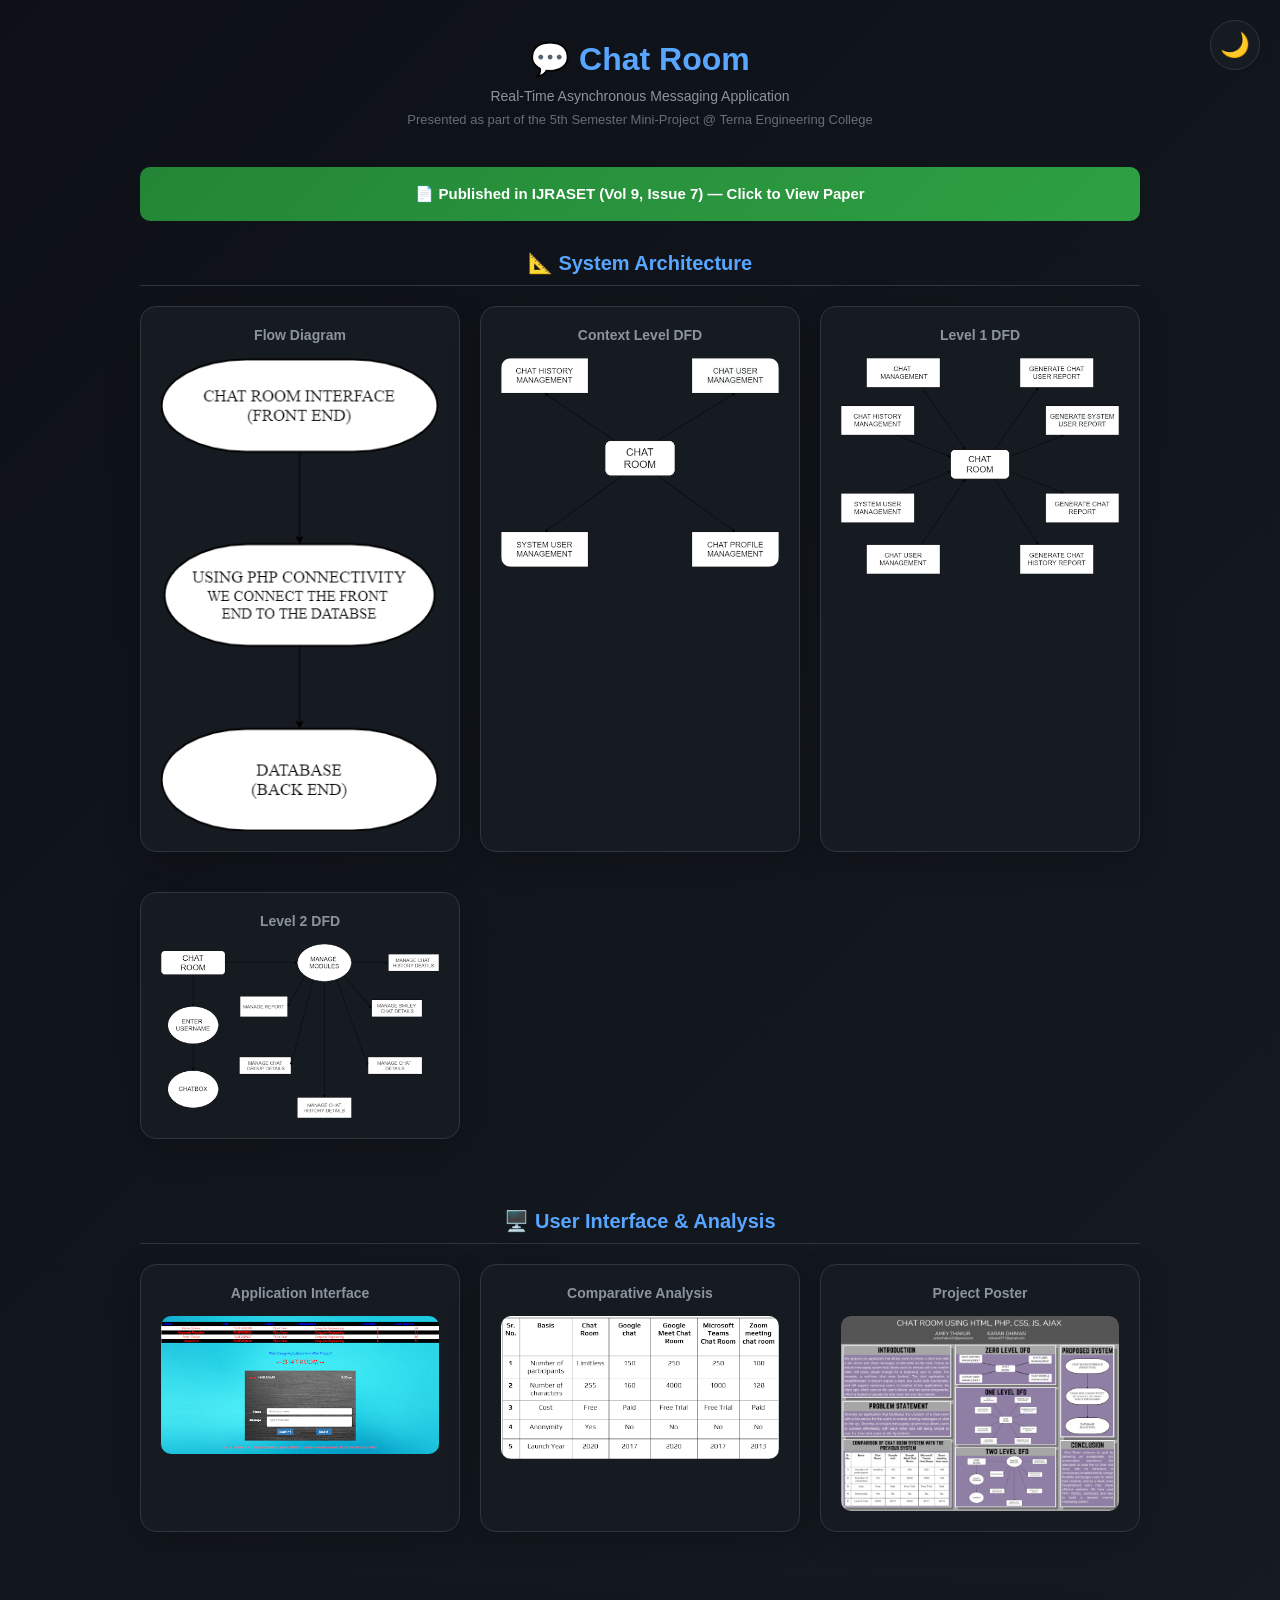
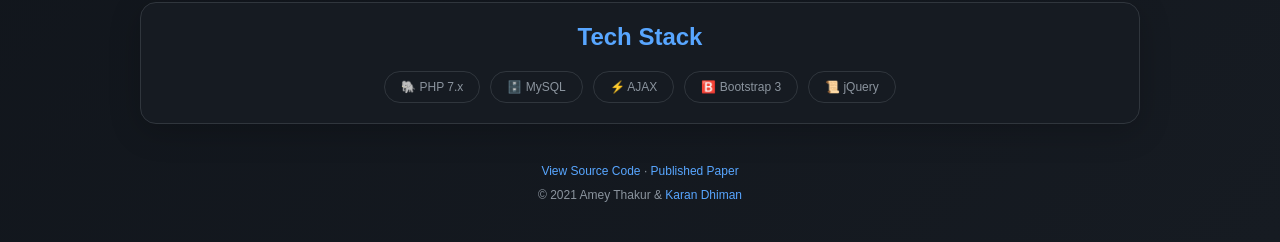
==== index.html @ e307dfe2 "Chat-Room" ====
<!DOCTYPE html>
<html lang="en" data-theme="dark">

<head>
    <meta charset="UTF-8">
    <meta name="viewport" content="width=device-width, initial-scale=1.0">
    <title>Chat Room | Amey Thakur</title>
    <style>
        :root {
            --bg-primary: #0d1117;
            --bg-secondary: #161b22;
            --bg-card: #161b22;
            --border-color: #30363d;
            --text-primary: #c9d1d9;
            --text-secondary: #8b949e;
            --accent: #58a6ff;
            --success: #238636;
        }

        [data-theme="light"] {
            --bg-primary: #ffffff;
            --bg-secondary: #f6f8fa;
            --bg-card: #ffffff;
            --border-color: #d0d7de;
            --text-primary: #24292f;
            --text-secondary: #57606a;
            --accent: #0969da;
            --success: #1a7f37;
        }

        * {
            margin: 0;
            padding: 0;
            box-sizing: border-box;
        }

        body {
            background: linear-gradient(135deg, var(--bg-primary) 0%, var(--bg-secondary) 100%);
            color: var(--text-primary);
            font-family: -apple-system, BlinkMacSystemFont, "Segoe UI", Helvetica, Arial, sans-serif;
            min-height: 100vh;
            padding: 40px 20px;
            transition: background 0.3s ease, color 0.3s ease;
        }

        .container {
            max-width: 1000px;
            margin: 0 auto;
        }

        .header {
            text-align: center;
            margin-bottom: 40px;
        }

        .header h1 {
            font-size: 32px;
            color: var(--accent);
            margin-bottom: 10px;
        }

        .header p {
            font-size: 14px;
            color: var(--text-secondary);
        }

        .header .subtitle {
            margin-top: 8px;
            font-size: 13px;
            color: var(--text-secondary);
            opacity: 0.7;
        }

        /* Theme Toggle */
        .theme-toggle {
            position: fixed;
            top: 20px;
            right: 20px;
            background: var(--bg-card);
            border: 1px solid var(--border-color);
            border-radius: 50%;
            width: 50px;
            height: 50px;
            cursor: pointer;
            display: flex;
            align-items: center;
            justify-content: center;
            font-size: 24px;
            z-index: 100;
            transition: transform 0.2s, box-shadow 0.2s;
        }

        .theme-toggle:hover {
            transform: scale(1.1);
            box-shadow: 0 4px 12px rgba(0, 0, 0, 0.3);
        }

        .section {
            margin-bottom: 50px;
        }

        .section h2 {
            font-size: 20px;
            color: var(--accent);
            margin-bottom: 20px;
            text-align: center;
            border-bottom: 1px solid var(--border-color);
            padding-bottom: 10px;
        }

        .card {
            background: var(--bg-card);
            border-radius: 16px;
            border: 1px solid var(--border-color);
            box-shadow: 0 8px 32px rgba(0, 0, 0, 0.2);
            padding: 20px;
            margin-bottom: 20px;
            animation: fadeInUp 0.5s ease forwards;
            opacity: 0;
            transform: translateY(20px);
        }

        @keyframes fadeInUp {
            to {
                opacity: 1;
                transform: translateY(0);
            }
        }

        .card:nth-child(1) { animation-delay: 0.1s; }
        .card:nth-child(2) { animation-delay: 0.2s; }
        .card:nth-child(3) { animation-delay: 0.3s; }
        .card:nth-child(4) { animation-delay: 0.4s; }

        .card h3 {
            font-size: 14px;
            color: var(--text-secondary);
            margin-bottom: 15px;
            text-align: center;
        }

        .card img {
            width: 100%;
            border-radius: 10px;
            display: block;
            cursor: pointer;
            transition: transform 0.2s ease, box-shadow 0.2s ease;
        }

        .card img:hover {
            transform: scale(1.02);
            box-shadow: 0 4px 20px rgba(88, 166, 255, 0.3);
        }

        .grid {
            display: grid;
            grid-template-columns: repeat(auto-fit, minmax(300px, 1fr));
            gap: 20px;
        }

        .paper-banner {
            display: block;
            background: linear-gradient(135deg, var(--success) 0%, #2ea043 100%);
            border-radius: 10px;
            padding: 18px 25px;
            margin-bottom: 30px;
            text-align: center;
            text-decoration: none;
            cursor: pointer;
            transition: transform 0.2s ease, box-shadow 0.2s ease;
            animation: fadeInUp 0.5s ease forwards;
        }

        .paper-banner:hover {
            transform: translateY(-2px);
            box-shadow: 0 6px 20px rgba(35, 134, 54, 0.5);
        }

        .paper-banner p {
            font-size: 15px;
            font-weight: 600;
            color: #fff;
        }

        .tech-stack {
            display: flex;
            flex-wrap: wrap;
            gap: 10px;
            justify-content: center;
            margin-top: 20px;
        }

        .tech-badge {
            background: var(--bg-secondary);
            border: 1px solid var(--border-color);
            border-radius: 20px;
            padding: 8px 16px;
            font-size: 12px;
            color: var(--text-secondary);
        }

        .footer {
            text-align: center;
            margin-top: 40px;
            font-size: 12px;
            color: var(--text-secondary);
        }

        .footer a {
            color: var(--accent);
            text-decoration: none;
        }

        /* Lightbox Styles */
        .lightbox {
            display: none;
            position: fixed;
            top: 0;
            left: 0;
            width: 100%;
            height: 100%;
            background: rgba(0, 0, 0, 0.95);
            z-index: 1000;
            flex-direction: column;
            justify-content: center;
            align-items: center;
        }

        .lightbox.active {
            display: flex;
        }

        .lightbox img {
            max-width: 90%;
            max-height: 80%;
            border-radius: 8px;
            box-shadow: 0 0 40px rgba(0, 0, 0, 0.8);
        }

        .lightbox-close {
            position: absolute;
            top: 20px;
            right: 30px;
            font-size: 40px;
            color: #fff;
            cursor: pointer;
            transition: color 0.2s;
        }

        .lightbox-close:hover {
            color: #ff7b72;
        }

        .lightbox-caption {
            color: #fff;
            font-size: 18px;
            font-weight: 600;
            margin-top: 20px;
        }

        .lightbox-nav {
            position: absolute;
            top: 50%;
            transform: translateY(-50%);
            font-size: 50px;
            color: #fff;
            cursor: pointer;
            padding: 20px;
            user-select: none;
            transition: color 0.2s, transform 0.2s;
        }

        .lightbox-nav:hover {
            color: var(--accent);
            transform: translateY(-50%) scale(1.2);
        }

        .lightbox-prev {
            left: 20px;
        }

        .lightbox-next {
            right: 20px;
        }

        .lightbox-download {
            position: absolute;
            bottom: 30px;
            background: var(--accent);
            color: #fff;
            padding: 12px 24px;
            border-radius: 8px;
            text-decoration: none;
            font-weight: 600;
            font-size: 14px;
            transition: transform 0.2s, box-shadow 0.2s;
        }

        .lightbox-download:hover {
            transform: scale(1.05);
            box-shadow: 0 4px 12px rgba(88, 166, 255, 0.4);
        }

        .lightbox-hint {
            position: absolute;
            bottom: 80px;
            color: #8b949e;
            font-size: 12px;
        }
    </style>
</head>

<body>
    <!-- Theme Toggle -->
    <button class="theme-toggle" onclick="toggleTheme()" title="Toggle Theme">
        <span id="theme-icon">🌙</span>
    </button>

    <div class="container">
        <div class="header">
            <h1>💬 Chat Room</h1>
            <p>Real-Time Asynchronous Messaging Application</p>
            <p class="subtitle">Presented as part of the 5th Semester Mini-Project @ Terna Engineering College</p>
        </div>

        <a href="https://doi.org/10.22214/ijraset.2021.36339" target="_blank" class="paper-banner">
            <p>📄 Published in IJRASET (Vol 9, Issue 7) — Click to View Paper</p>
        </a>

        <!-- System Architecture -->
        <div class="section">
            <h2>📐 System Architecture</h2>
            <div class="grid">
                <div class="card">
                    <h3>Flow Diagram</h3>
                    <img src="Mini-Project/Figures/Fig.%20(1)%20Flow%20Diagram.png" alt="Flow Diagram"
                        data-title="Flow Diagram" onclick="openLightbox(this)">
                </div>
                <div class="card">
                    <h3>Context Level DFD</h3>
                    <img src="Mini-Project/Figures/Fig.%20(2)%200%20level%20DFD.png" alt="Context Level DFD"
                        data-title="Context Level DFD" onclick="openLightbox(this)">
                </div>
                <div class="card">
                    <h3>Level 1 DFD</h3>
                    <img src="Mini-Project/Figures/Fig.%20(3)%201%20level%20DFD.png" alt="Level 1 DFD"
                        data-title="Level 1 DFD" onclick="openLightbox(this)">
                </div>
                <div class="card">
                    <h3>Level 2 DFD</h3>
                    <img src="Mini-Project/Figures/Fig.%20(4)%202%20level%20DFD.png" alt="Level 2 DFD"
                        data-title="Level 2 DFD" onclick="openLightbox(this)">
                </div>
            </div>
        </div>

        <!-- User Interface -->
        <div class="section">
            <h2>🖥️ User Interface & Analysis</h2>
            <div class="grid">
                <div class="card">
                    <h3>Application Interface</h3>
                    <img src="Mini-Project/User%20Interface.png" alt="Chat Application Interface"
                        data-title="Chat Application Interface" onclick="openLightbox(this)">
                </div>
                <div class="card">
                    <h3>Comparative Analysis</h3>
                    <img src="Mini-Project/Figures/Fig.%20(5)%20Comparison%20of%20Chat%20Room%20System%20with%20the%20Previous%20system.png" alt="System Comparison"
                        data-title="System Comparison" onclick="openLightbox(this)">
                </div>
                <div class="card">
                    <h3>Project Poster</h3>
                    <img src="Mini-Project/CHAT%20ROOM%20POSTER.png" alt="Project Poster"
                        data-title="Project Poster" onclick="openLightbox(this)">
                </div>
            </div>
        </div>

        <!-- Tech Stack -->
        <div class="card">
            <h2 style="color:var(--accent);text-align:center;margin-bottom:15px;">Tech Stack</h2>
            <div class="tech-stack">
                <span class="tech-badge">🐘 PHP 7.x</span>
                <span class="tech-badge">🗄️ MySQL</span>
                <span class="tech-badge">⚡ AJAX</span>
                <span class="tech-badge">🅱️ Bootstrap 3</span>
                <span class="tech-badge">📜 jQuery</span>
            </div>
        </div>

        <div class="footer">
            <p>
                <a href="https://github.com/Amey-Thakur/CHAT-ROOM">View Source Code</a> ·
                <a href="https://doi.org/10.22214/ijraset.2021.36339">Published Paper</a>
            </p>
            <p style="margin-top: 10px;">&copy; 2021 <a href="https://github.com/Amey-Thakur"></a>Amey Thakur</a> & <a href="https://github.com/Karan-Dhiman">Karan Dhiman</a></p>
        </div>
    </div>

    <!-- Lightbox Modal -->
    <div class="lightbox" id="lightbox">
        <span class="lightbox-close" onclick="closeLightbox()">&times;</span>
        <span class="lightbox-nav lightbox-prev" onclick="navigateLightbox(-1)">&#10094;</span>
        <span class="lightbox-nav lightbox-next" onclick="navigateLightbox(1)">&#10095;</span>
        <img id="lightbox-img" src="" alt="Expanded Image">
        <p class="lightbox-caption" id="lightbox-caption"></p>
        <a class="lightbox-download" id="lightbox-download" href="" download>⬇ Download Image</a>
        <p class="lightbox-hint">Use ← → arrow keys to navigate · ESC to close</p>
    </div>

    <script>
        // Collect all gallery images
        const images = Array.from(document.querySelectorAll('.card img'));
        let currentIndex = 0;

        function openLightbox(img) {
            currentIndex = images.indexOf(img);
            showImage(currentIndex);
            document.getElementById('lightbox').classList.add('active');
            document.body.style.overflow = 'hidden';
        }

        function showImage(index) {
            const img = images[index];
            const lightboxImg = document.getElementById('lightbox-img');
            const caption = document.getElementById('lightbox-caption');
            const download = document.getElementById('lightbox-download');

            lightboxImg.src = img.src;
            lightboxImg.alt = img.alt;
            caption.textContent = img.dataset.title || img.alt;
            download.href = img.src;
        }

        function navigateLightbox(direction) {
            event.stopPropagation();
            currentIndex += direction;
            if (currentIndex < 0) currentIndex = images.length - 1;
            if (currentIndex >= images.length) currentIndex = 0;
            showImage(currentIndex);
        }

        function closeLightbox() {
            document.getElementById('lightbox').classList.remove('active');
            document.body.style.overflow = 'auto';
        }

        // Keyboard navigation
        document.addEventListener('keydown', function (e) {
            const lightbox = document.getElementById('lightbox');
            if (!lightbox.classList.contains('active')) return;

            if (e.key === 'Escape') closeLightbox();
            if (e.key === 'ArrowLeft') navigateLightbox(-1);
            if (e.key === 'ArrowRight') navigateLightbox(1);
        });

        // Click outside image to close
        document.getElementById('lightbox').addEventListener('click', function (e) {
            if (e.target === this) closeLightbox();
        });

        // Theme toggle
        function toggleTheme() {
            const html = document.documentElement;
            const icon = document.getElementById('theme-icon');
            if (html.dataset.theme === 'dark') {
                html.dataset.theme = 'light';
                icon.textContent = '☀️';
                localStorage.setItem('theme', 'light');
            } else {
                html.dataset.theme = 'dark';
                icon.textContent = '🌙';
                localStorage.setItem('theme', 'dark');
            }
        }

        // Load saved theme
        (function () {
            const saved = localStorage.getItem('theme');
            if (saved === 'light') {
                document.documentElement.dataset.theme = 'light';
                document.getElementById('theme-icon').textContent = '☀️';
            }
        })();
    </script>
</body>

</html>
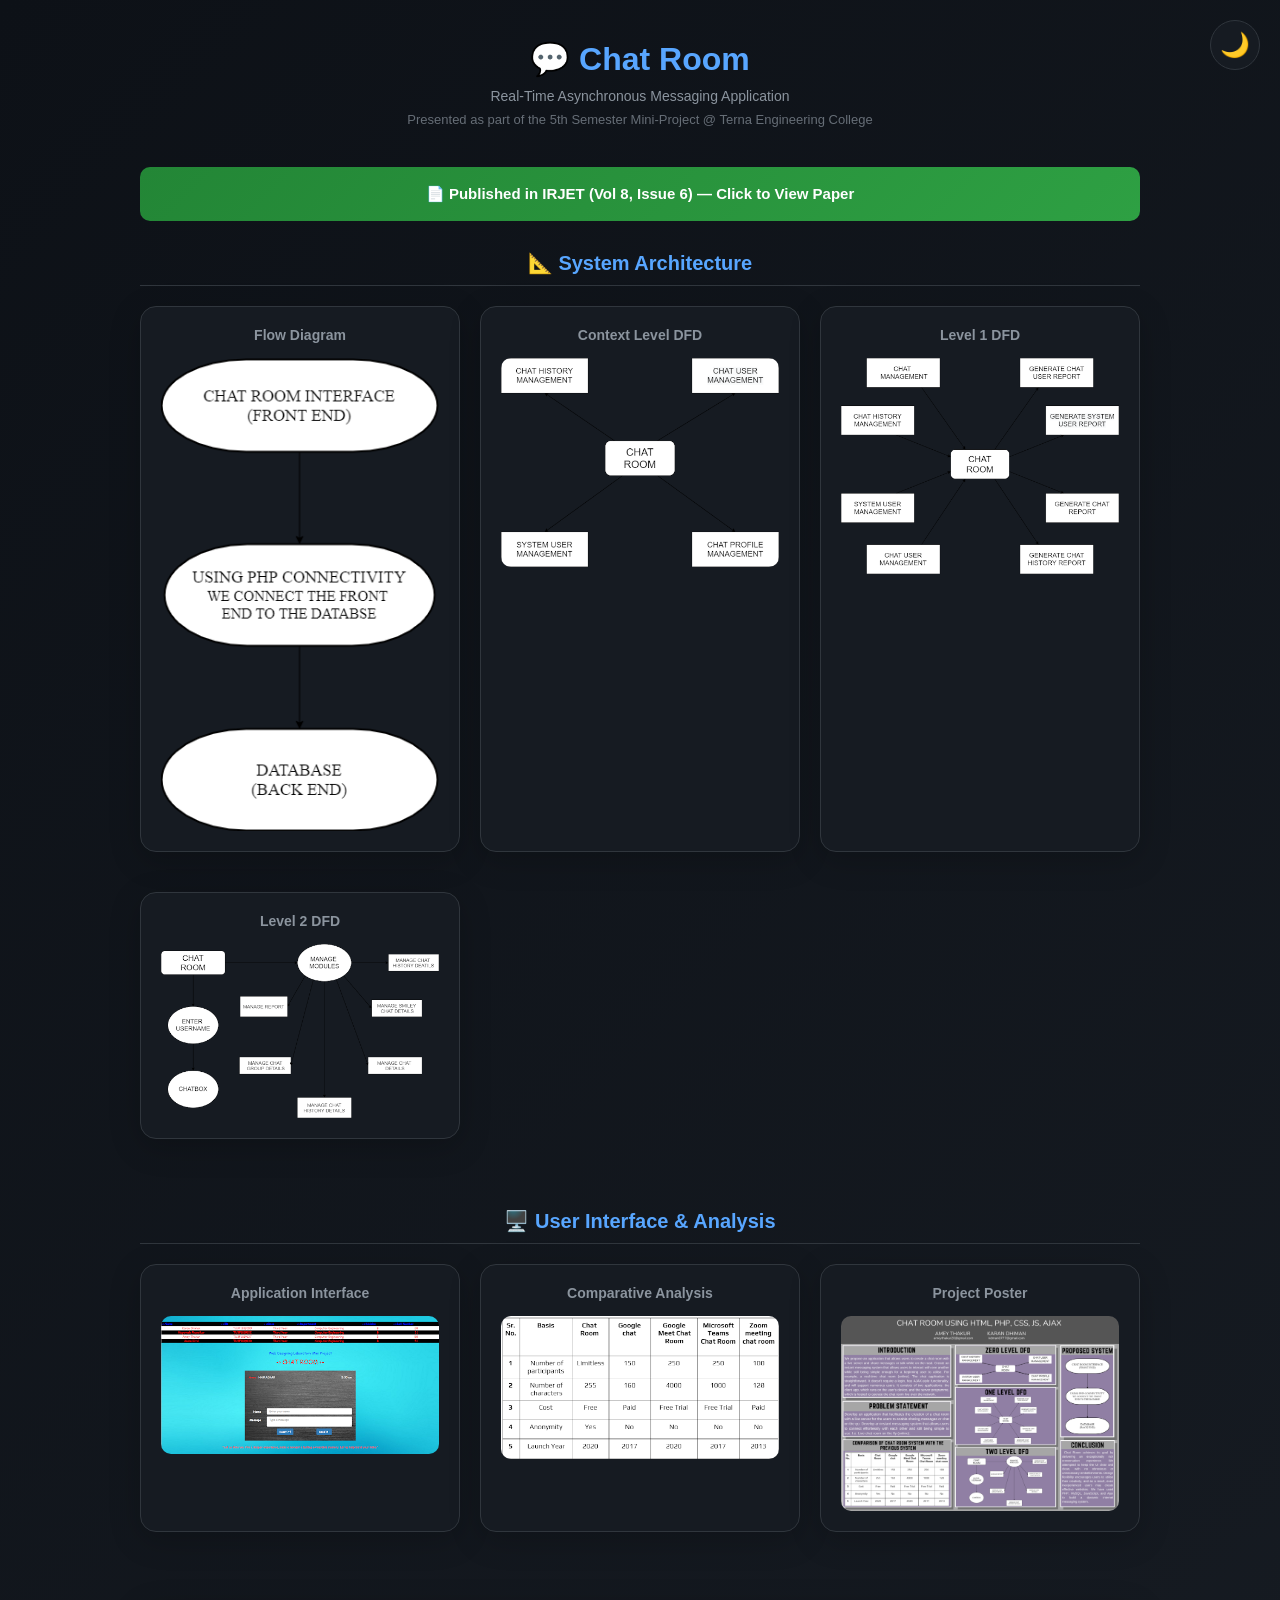
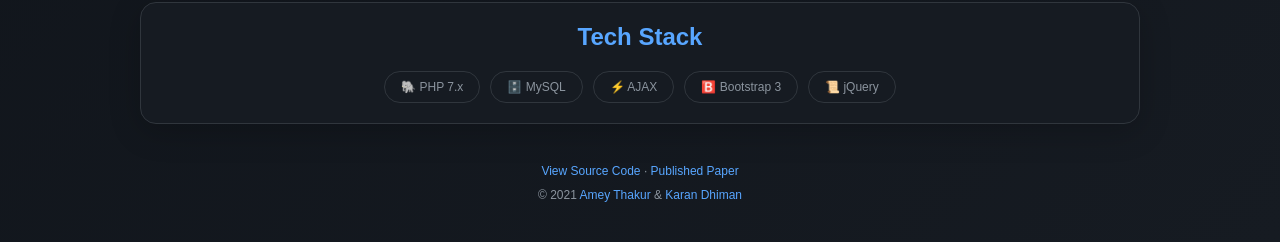
==== commit 139001d1: "Chat-Room" ====
--- a/index.html
+++ b/index.html
@@ -127,10 +127,21 @@
             }
         }
 
-        .card:nth-child(1) { animation-delay: 0.1s; }
-        .card:nth-child(2) { animation-delay: 0.2s; }
-        .card:nth-child(3) { animation-delay: 0.3s; }
-        .card:nth-child(4) { animation-delay: 0.4s; }
+        .card:nth-child(1) {
+            animation-delay: 0.1s;
+        }
+
+        .card:nth-child(2) {
+            animation-delay: 0.2s;
+        }
+
+        .card:nth-child(3) {
+            animation-delay: 0.3s;
+        }
+
+        .card:nth-child(4) {
+            animation-delay: 0.4s;
+        }
 
         .card h3 {
             font-size: 14px;
@@ -323,8 +334,8 @@
             <p class="subtitle">Presented as part of the 5th Semester Mini-Project @ Terna Engineering College</p>
         </div>
 
-        <a href="https://doi.org/10.22214/ijraset.2021.36339" target="_blank" class="paper-banner">
-            <p>📄 Published in IJRASET (Vol 9, Issue 7) — Click to View Paper</p>
+        <a href="https://www.irjet.net/archives/V8/i6/IRJET-V8I6348.pdf" target="_blank" class="paper-banner">
+            <p>📄 Published in IRJET (Vol 8, Issue 6) — Click to View Paper</p>
         </a>
 
         <!-- System Architecture -->
@@ -365,13 +376,13 @@
                 </div>
                 <div class="card">
                     <h3>Comparative Analysis</h3>
-                    <img src="Mini-Project/Figures/Fig.%20(5)%20Comparison%20of%20Chat%20Room%20System%20with%20the%20Previous%20system.png" alt="System Comparison"
-                        data-title="System Comparison" onclick="openLightbox(this)">
+                    <img src="Mini-Project/Figures/Fig.%20(5)%20Comparison%20of%20Chat%20Room%20System%20with%20the%20Previous%20system.png"
+                        alt="System Comparison" data-title="System Comparison" onclick="openLightbox(this)">
                 </div>
                 <div class="card">
                     <h3>Project Poster</h3>
-                    <img src="Mini-Project/CHAT%20ROOM%20POSTER.png" alt="Project Poster"
-                        data-title="Project Poster" onclick="openLightbox(this)">
+                    <img src="Mini-Project/CHAT%20ROOM%20POSTER.png" alt="Project Poster" data-title="Project Poster"
+                        onclick="openLightbox(this)">
                 </div>
             </div>
         </div>
@@ -391,9 +402,10 @@
         <div class="footer">
             <p>
                 <a href="https://github.com/Amey-Thakur/CHAT-ROOM">View Source Code</a> ·
-                <a href="https://doi.org/10.22214/ijraset.2021.36339">Published Paper</a>
+                <a href="https://www.irjet.net/archives/V8/i6/IRJET-V8I6348.pdf">Published Paper</a>
             </p>
-            <p style="margin-top: 10px;">&copy; 2021 <a href="https://github.com/Amey-Thakur"></a>Amey Thakur</a> & <a href="https://github.com/Karan-Dhiman">Karan Dhiman</a></p>
+            <p style="margin-top: 10px;">&copy; 2021 <a href="https://github.com/Amey-Thakur">Amey Thakur</a> & <a
+                    href="https://github.com/Karan-Dhiman">Karan Dhiman</a></p>
         </div>
     </div>
 
@@ -486,4 +498,4 @@
     </script>
 </body>
 
-</html>
+</html>
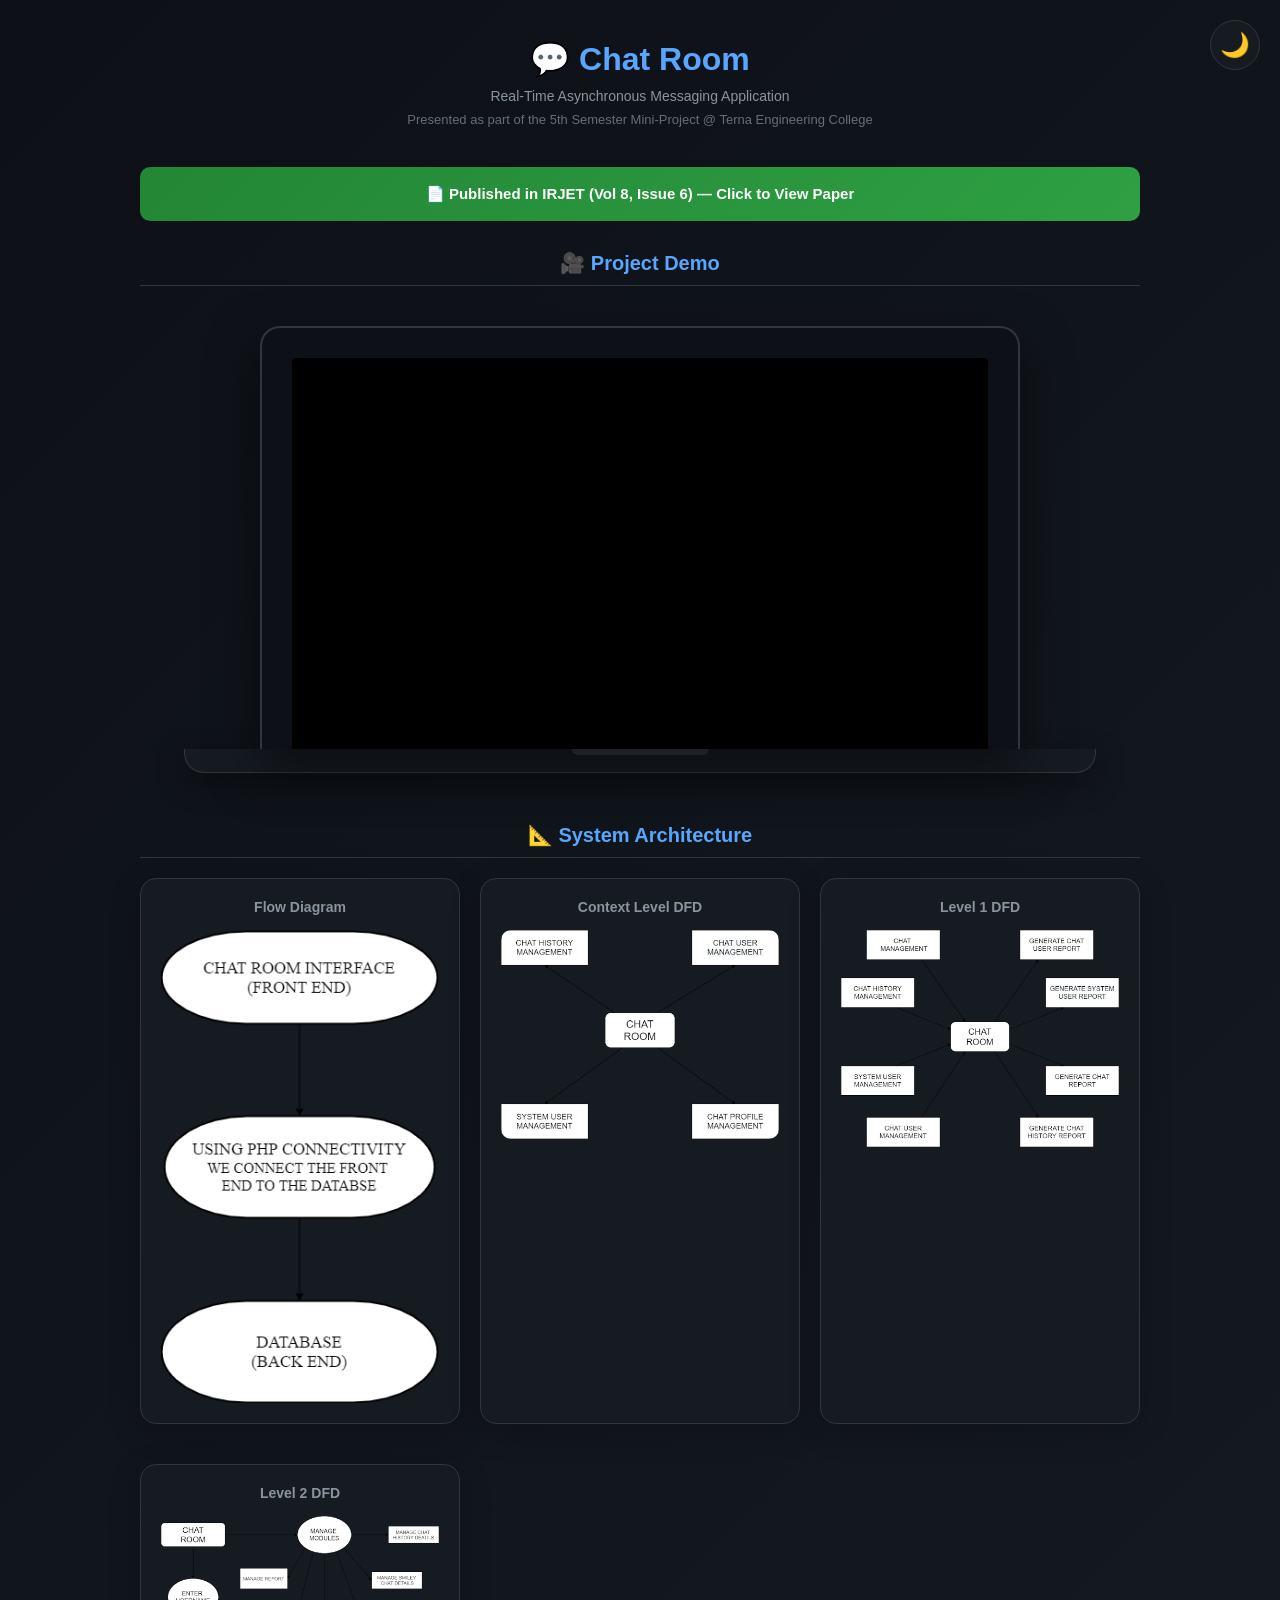
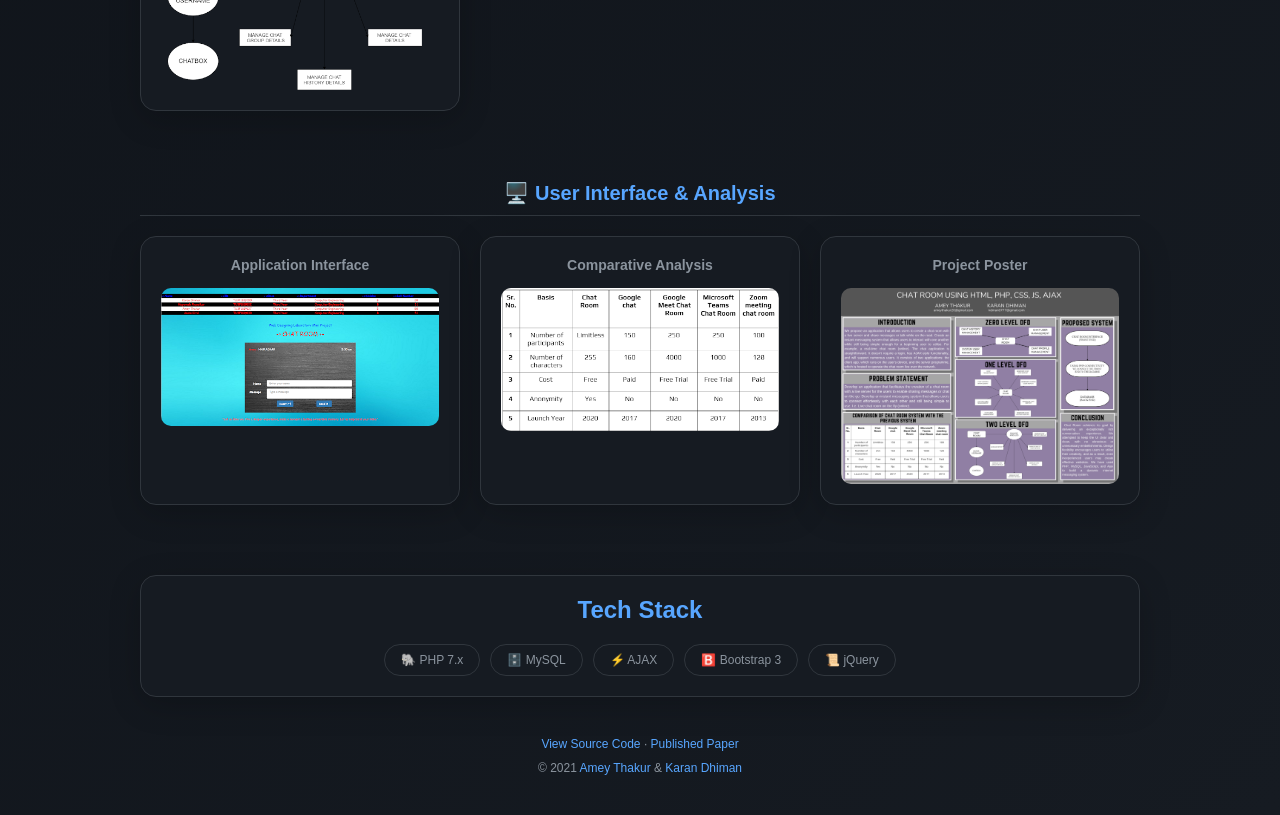
==== commit a327cbfe: "Chat-Room" ====
--- a/index.html
+++ b/index.html
@@ -338,6 +338,24 @@
             <p>📄 Published in IRJET (Vol 8, Issue 6) — Click to View Paper</p>
         </a>
 
+        <!-- Video Demo -->
+        <div class="section">
+            <h2>🎥 Project Demo</h2>
+            <div class="macbook-wrapper">
+                <div class="macbook">
+                    <div class="screen">
+                        <div class="viewport">
+                            <iframe src="https://www.youtube.com/embed/Aem0k2Dl9fU" frameborder="0"
+                                allow="accelerometer; autoplay; clipboard-write; encrypted-media; gyroscope; picture-in-picture"
+                                allowfullscreen></iframe>
+                        </div>
+                    </div>
+                    <div class="base"></div>
+                    <div class="notch"></div>
+                </div>
+            </div>
+        </div>
+
         <!-- System Architecture -->
         <div class="section">
             <h2>📐 System Architecture</h2>
@@ -347,6 +365,7 @@
                     <img src="Mini-Project/Figures/Fig.%20(1)%20Flow%20Diagram.png" alt="Flow Diagram"
                         data-title="Flow Diagram" onclick="openLightbox(this)">
                 </div>
+                <!-- ... existing cards ... -->
                 <div class="card">
                     <h3>Context Level DFD</h3>
                     <img src="Mini-Project/Figures/Fig.%20(2)%200%20level%20DFD.png" alt="Context Level DFD"
@@ -420,10 +439,149 @@
         <p class="lightbox-hint">Use ← → arrow keys to navigate · ESC to close</p>
     </div>
 
+    <!-- Loading Screen -->
+    <div id="loading-screen">
+        <div class="loader-content">
+            <div class="spinner"></div>
+            <p>Loading Chat Room...</p>
+        </div>
+    </div>
+
+    <style>
+        /* MacBook Frame Styles */
+        .macbook-wrapper {
+            display: flex;
+            justify-content: center;
+            margin: 40px 0;
+            padding: 0 20px;
+        }
+
+        .macbook {
+            width: 100%;
+            max-width: 760px;
+            position: relative;
+            perspective: 2000px;
+        }
+
+        .macbook .screen {
+            background: #0d1117;
+            border-radius: 20px 20px 0 0;
+            border: 2px solid #30363d;
+            border-bottom: none;
+            position: relative;
+            padding: 4% 4% 0 4%;
+            /* Space for bezel */
+            box-shadow: 0 20px 50px rgba(0, 0, 0, 0.5);
+            z-index: 10;
+        }
+
+        .macbook .viewport {
+            position: relative;
+            padding-bottom: 56.25%;
+            /* 16:9 Aspect Ratio */
+            height: 0;
+            background: #000;
+            border-radius: 4px 4px 0 0;
+            overflow: hidden;
+        }
+
+        .macbook .viewport iframe {
+            position: absolute;
+            top: 0;
+            left: 0;
+            width: 100%;
+            height: 100%;
+        }
+
+        .macbook .base {
+            background: #161b22;
+            height: 24px;
+            width: 120%;
+            margin-left: -10%;
+            border-radius: 0 0 20px 20px;
+            position: relative;
+            z-index: 9;
+            border: 1px solid #30363d;
+            border-top: none;
+            box-shadow: 0 10px 30px rgba(0, 0, 0, 0.4);
+        }
+
+        .macbook .base::after {
+            /* Notch indentation on base */
+            content: '';
+            position: absolute;
+            top: 0;
+            left: 50%;
+            transform: translateX(-50%);
+            width: 15%;
+            height: 6px;
+            background: #30363d;
+            border-radius: 0 0 8px 8px;
+        }
+
+        /* Loading Screen Styles */
+        #loading-screen {
+            position: fixed;
+            top: 0;
+            left: 0;
+            width: 100%;
+            height: 100%;
+            background: var(--bg-primary);
+            z-index: 9999;
+            display: flex;
+            justify-content: center;
+            align-items: center;
+            transition: opacity 0.5s ease-out, visibility 0.5s ease-out;
+        }
+
+        #loading-screen.hidden {
+            opacity: 0;
+            visibility: hidden;
+        }
+
+        .loader-content {
+            text-align: center;
+            animation: fadeIn 0.5s ease-out;
+        }
+
+        .spinner {
+            width: 40px;
+            height: 40px;
+            border: 3px solid rgba(88, 166, 255, 0.3);
+            border-radius: 50%;
+            border-top-color: var(--accent);
+            animation: spin 1s ease-in-out infinite;
+            margin: 0 auto 15px;
+        }
+
+        .loader-content p {
+            font-size: 14px;
+            color: var(--text-secondary);
+            letter-spacing: 0.5px;
+            font-weight: 500;
+        }
+
+        @keyframes spin {
+            to {
+                transform: rotate(360deg);
+            }
+        }
+    </style>
+
     <script>
+        // Hide loading screen when page is fully loaded
+        window.addEventListener('load', function () {
+            setTimeout(function () {
+                document.getElementById('loading-screen').classList.add('hidden');
+            }, 800); // Slight delay for premium feel
+        });
+
         // Collect all gallery images
         const images = Array.from(document.querySelectorAll('.card img'));
         let currentIndex = 0;
+
+        // ... (rest of the script)
+
 
         function openLightbox(img) {
             currentIndex = images.indexOf(img);
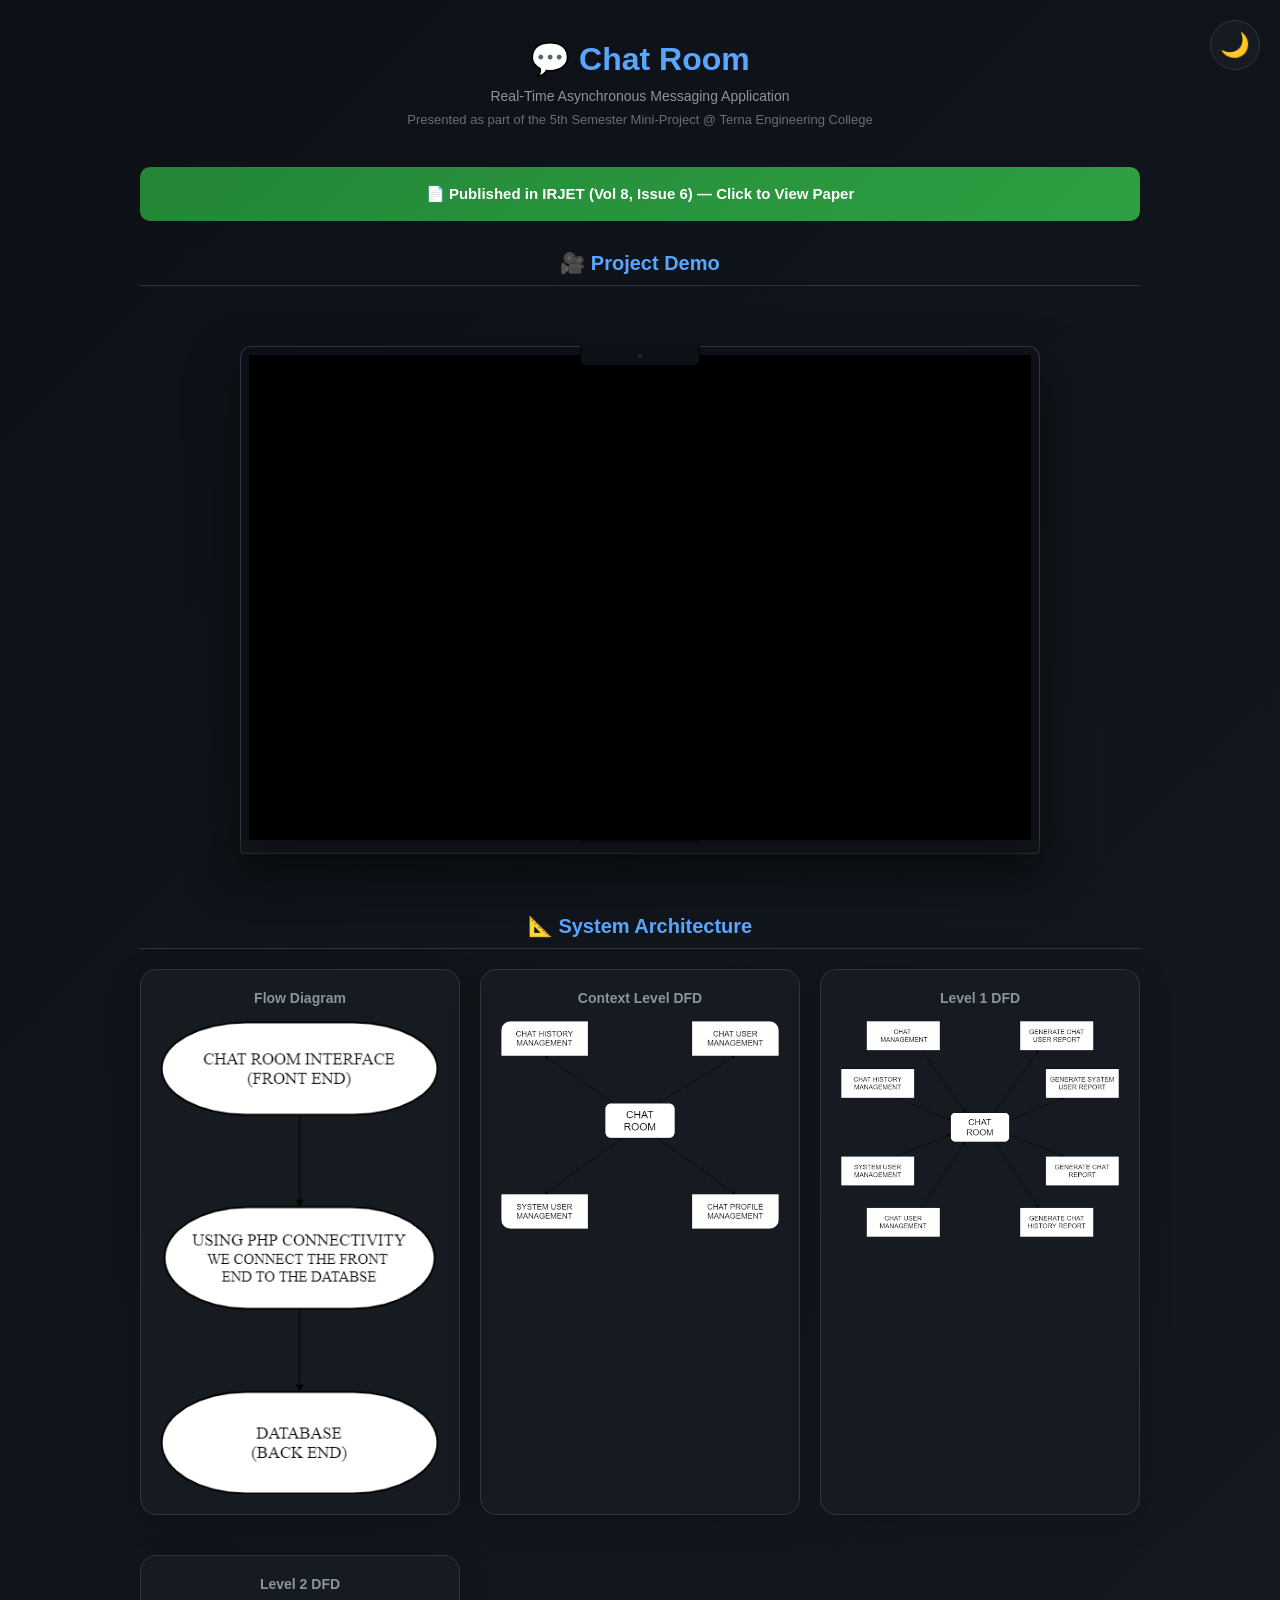
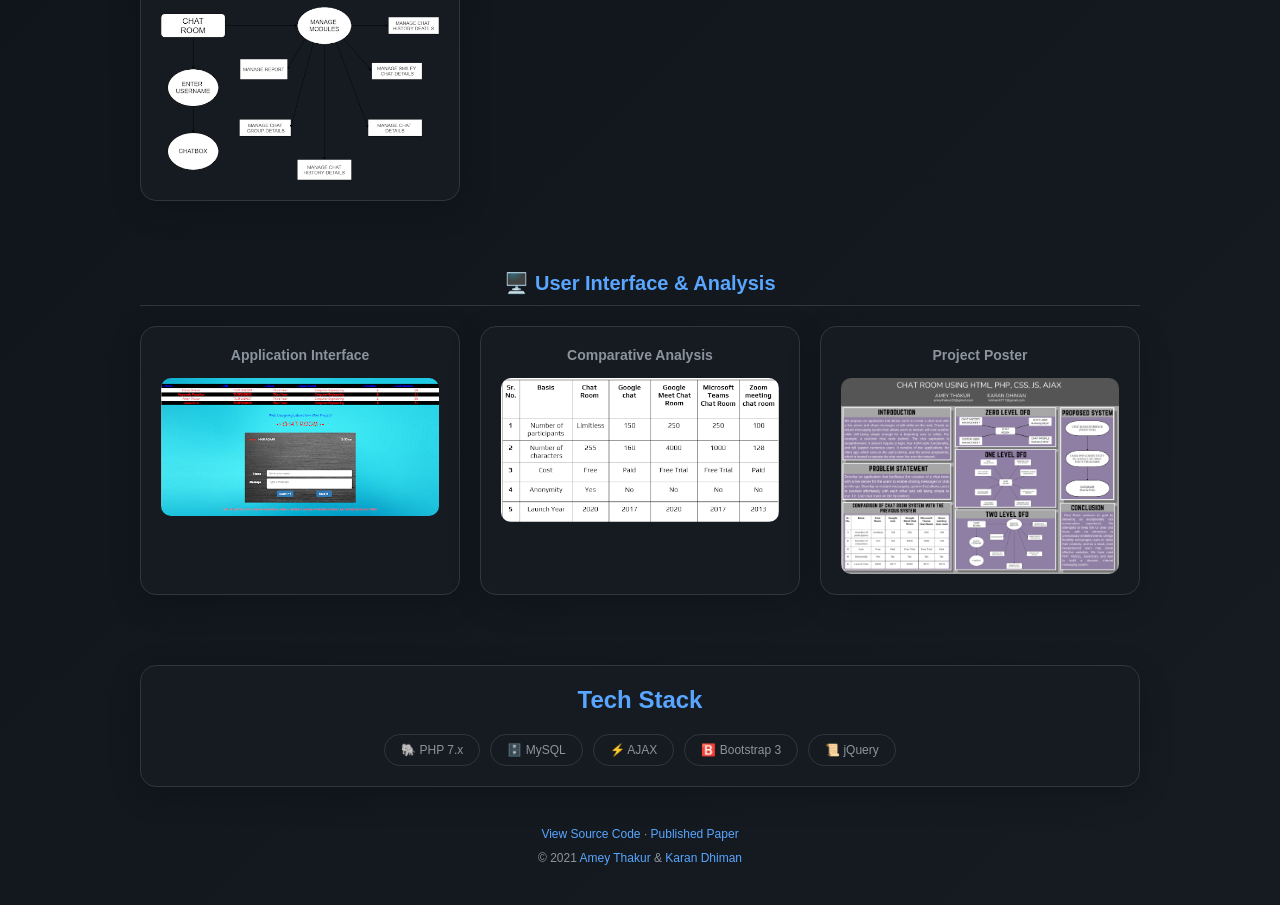
==== commit 28fc58f8: "Chat-Room" ====
--- a/index.html
+++ b/index.html
@@ -452,37 +452,46 @@
         .macbook-wrapper {
             display: flex;
             justify-content: center;
-            margin: 40px 0;
+            margin: 60px 0;
             padding: 0 20px;
+            perspective: 2000px;
         }
 
         .macbook {
             width: 100%;
-            max-width: 760px;
+            max-width: 800px;
+            /* 16-inch size feel */
             position: relative;
-            perspective: 2000px;
+            transform-style: preserve-3d;
+            transition: transform 0.5s cubic-bezier(0.175, 0.885, 0.32, 1.27);
+        }
+
+        .macbook:hover {
+            transform: scale(1.02) translateY(-5px) rotateX(1deg);
         }
 
         .macbook .screen {
             background: #0d1117;
-            border-radius: 20px 20px 0 0;
-            border: 2px solid #30363d;
+            border-radius: 12px 12px 0 0;
+            /* Boxier top corners */
+            border: 1px solid #30363d;
             border-bottom: none;
             position: relative;
-            padding: 4% 4% 0 4%;
-            /* Space for bezel */
-            box-shadow: 0 20px 50px rgba(0, 0, 0, 0.5);
+            padding: 8px 8px 0 8px;
+            /* Ultra-thin bezels */
+            box-shadow: 0 25px 50px rgba(0, 0, 0, 0.5);
             z-index: 10;
         }
 
         .macbook .viewport {
             position: relative;
-            padding-bottom: 56.25%;
-            /* 16:9 Aspect Ratio */
+            padding-bottom: 62%;
+            /* Adjusted aspect ratio usually 16:10 for Macs */
             height: 0;
             background: #000;
-            border-radius: 4px 4px 0 0;
+            border-radius: 2px 2px 0 0;
             overflow: hidden;
+            box-shadow: inset 0 0 20px rgba(0, 0, 0, 0.5);
         }
 
         .macbook .viewport iframe {
@@ -493,30 +502,64 @@
             height: 100%;
         }
 
+        .macbook .notch {
+            position: absolute;
+            top: 0;
+            left: 50%;
+            transform: translateX(-50%);
+            width: 120px;
+            height: 20px;
+            background: #0d1117;
+            border-bottom-left-radius: 6px;
+            border-bottom-right-radius: 6px;
+            z-index: 20;
+            display: flex;
+            justify-content: center;
+            align-items: center;
+            border: 1px solid #000;
+            border-top: none;
+        }
+
+        .macbook .notch::after {
+            content: '';
+            width: 4px;
+            height: 4px;
+            background: #1f242c;
+            border-radius: 50%;
+            box-shadow: 0 0 1px rgba(255, 255, 255, 0.2);
+        }
+
         .macbook .base {
             background: #161b22;
-            height: 24px;
-            width: 120%;
-            margin-left: -10%;
-            border-radius: 0 0 20px 20px;
+            height: 14px;
+            /* Thinner base */
+            width: 100%;
+            /* Flush with screen like proper Pro */
+            margin-left: 0;
+            border-radius: 0 0 4px 4px;
+            /* Boxy bottom corners */
             position: relative;
             z-index: 9;
             border: 1px solid #30363d;
             border-top: none;
-            box-shadow: 0 10px 30px rgba(0, 0, 0, 0.4);
-        }
-
-        .macbook .base::after {
-            /* Notch indentation on base */
+            box-shadow: 0 15px 35px rgba(0, 0, 0, 0.4);
+        }
+
+        /* Groove */
+        .macbook .base::before {
             content: '';
             position: absolute;
             top: 0;
             left: 50%;
             transform: translateX(-50%);
             width: 15%;
-            height: 6px;
-            background: #30363d;
-            border-radius: 0 0 8px 8px;
+            height: 3px;
+            background: #0c1016;
+            border-radius: 0 0 4px 4px;
+        }
+
+        .macbook .base::after {
+            display: none;
         }
 
         /* Loading Screen Styles */
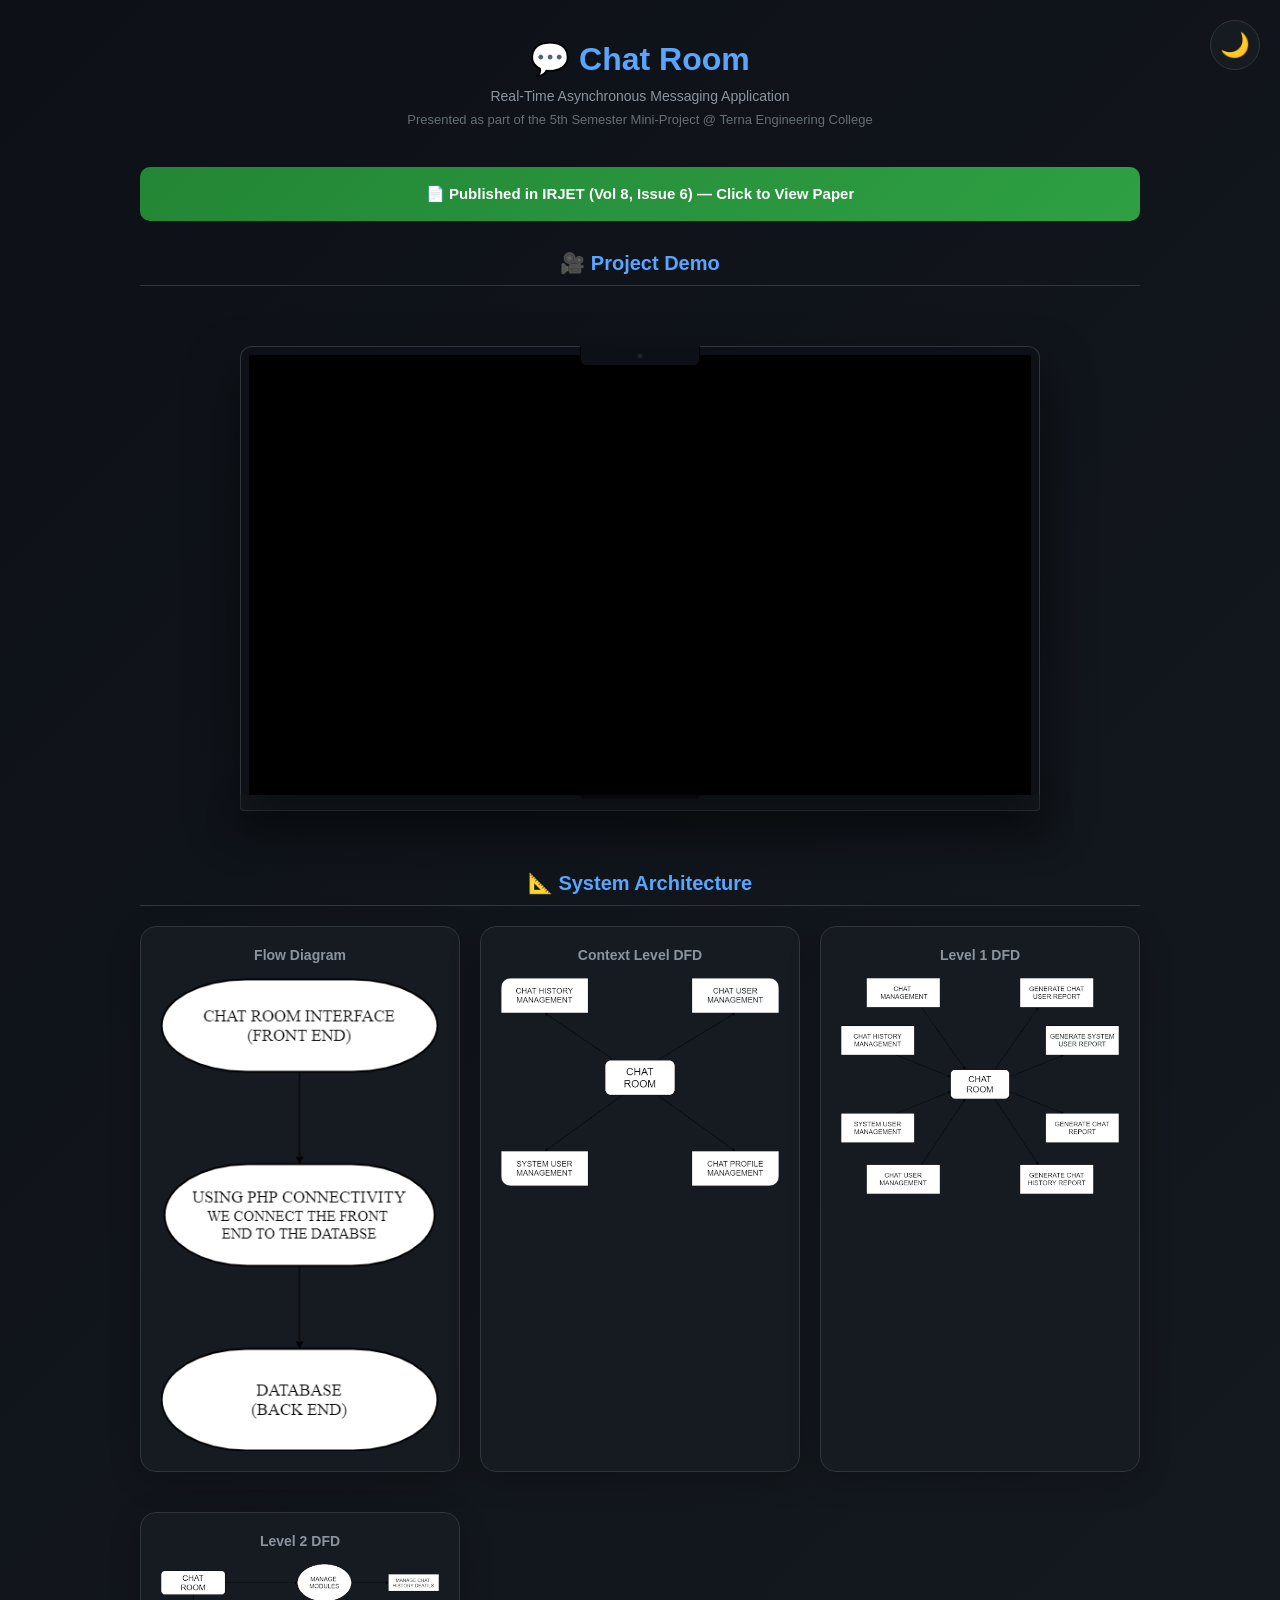
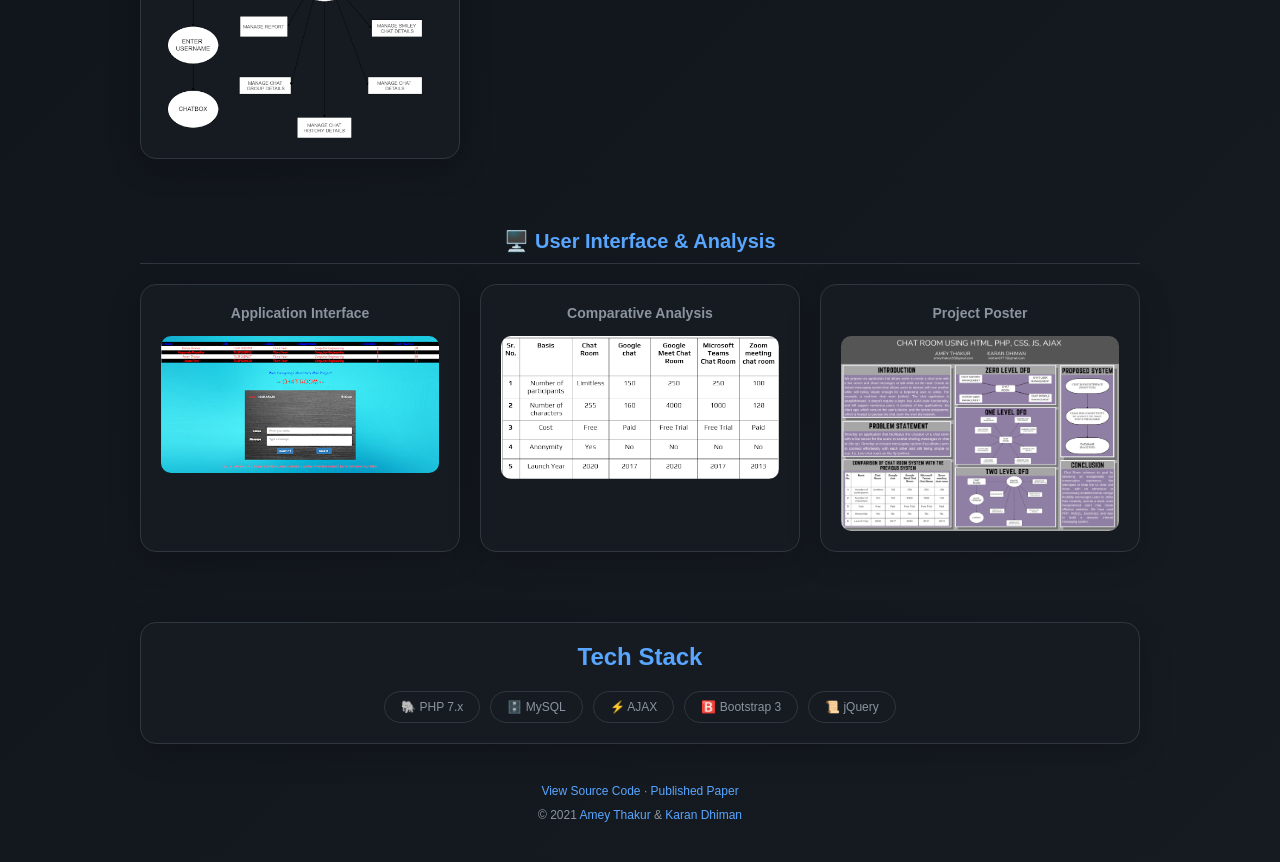
==== commit dddc9855: "Chat-Room" ====
--- a/index.html
+++ b/index.html
@@ -485,8 +485,8 @@
 
         .macbook .viewport {
             position: relative;
-            padding-bottom: 62%;
-            /* Adjusted aspect ratio usually 16:10 for Macs */
+            padding-bottom: 56.25%;
+            /* 16:9 Aspect Ratio - Standard for YouTube */
             height: 0;
             background: #000;
             border-radius: 2px 2px 0 0;
@@ -531,8 +531,8 @@
 
         .macbook .base {
             background: #161b22;
-            height: 14px;
-            /* Thinner base */
+            height: 16px;
+            /* Slightly taller for visibility */
             width: 100%;
             /* Flush with screen like proper Pro */
             margin-left: 0;
@@ -553,7 +553,7 @@
             left: 50%;
             transform: translateX(-50%);
             width: 15%;
-            height: 3px;
+            height: 4px;
             background: #0c1016;
             border-radius: 0 0 4px 4px;
         }
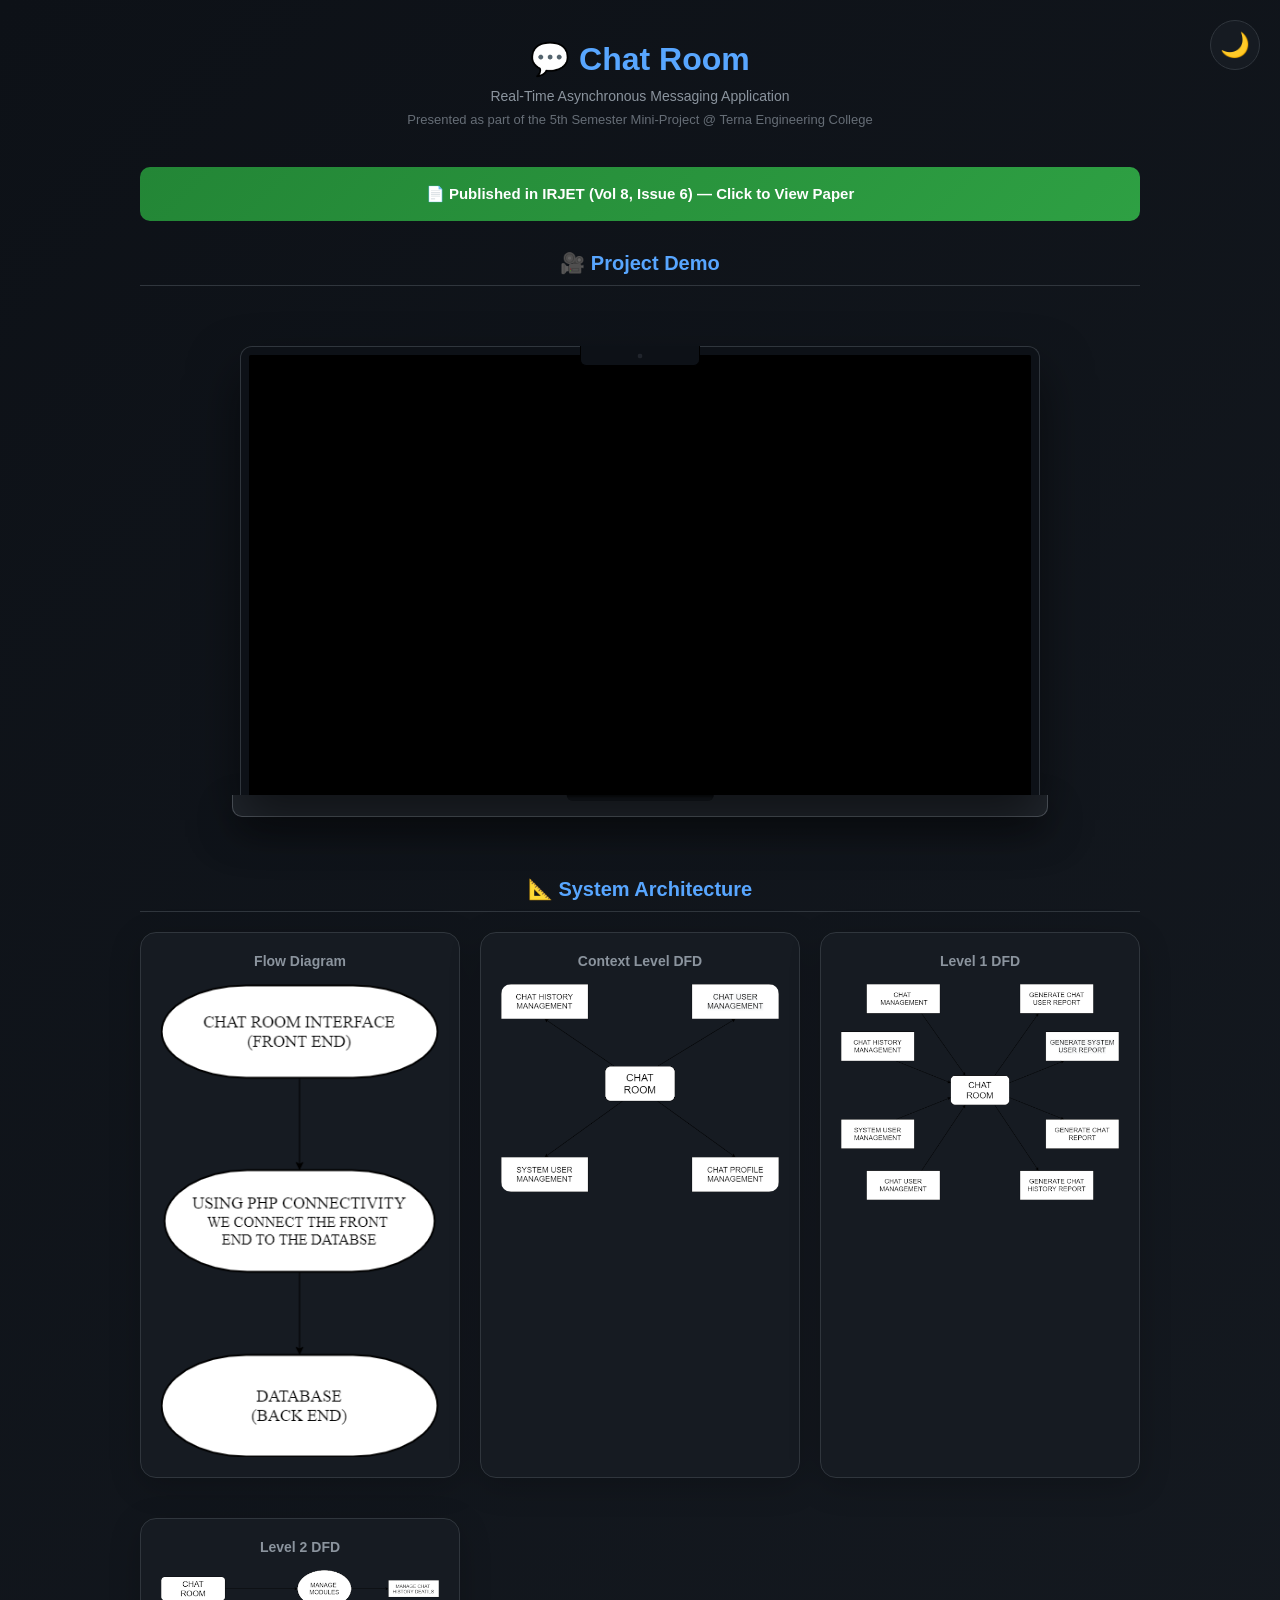
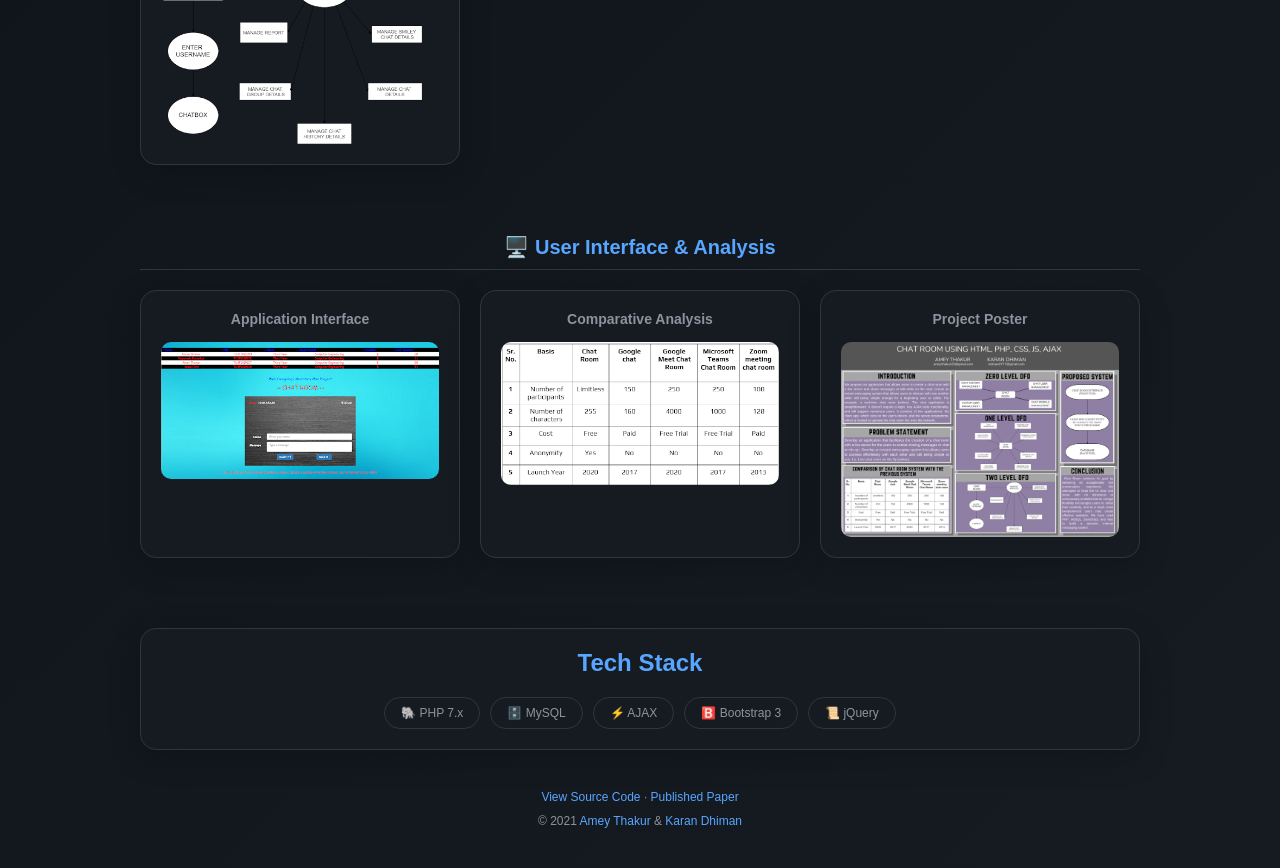
==== commit 3c3b140b: "Chat-Room" ====
--- a/index.html
+++ b/index.html
@@ -530,17 +530,19 @@
         }
 
         .macbook .base {
-            background: #161b22;
-            height: 16px;
-            /* Slightly taller for visibility */
-            width: 100%;
-            /* Flush with screen like proper Pro */
-            margin-left: 0;
-            border-radius: 0 0 4px 4px;
-            /* Boxy bottom corners */
+            background: #21262d;
+            /* Lighter for visibility */
+            height: 22px;
+            /* Taller */
+            width: 102%;
+            /* Slight overhang */
+            margin-left: -1%;
+            border-radius: 0 0 10px 10px;
+            /* Rounded bottom */
             position: relative;
             z-index: 9;
-            border: 1px solid #30363d;
+            border: 1px solid #50565e;
+            /* Distinct border */
             border-top: none;
             box-shadow: 0 15px 35px rgba(0, 0, 0, 0.4);
         }
@@ -552,10 +554,11 @@
             top: 0;
             left: 50%;
             transform: translateX(-50%);
-            width: 15%;
-            height: 4px;
-            background: #0c1016;
-            border-radius: 0 0 4px 4px;
+            width: 18%;
+            height: 6px;
+            background: #161b22;
+            border-radius: 0 0 6px 6px;
+            box-shadow: inset 0 2px 3px rgba(0, 0, 0, 0.6);
         }
 
         .macbook .base::after {
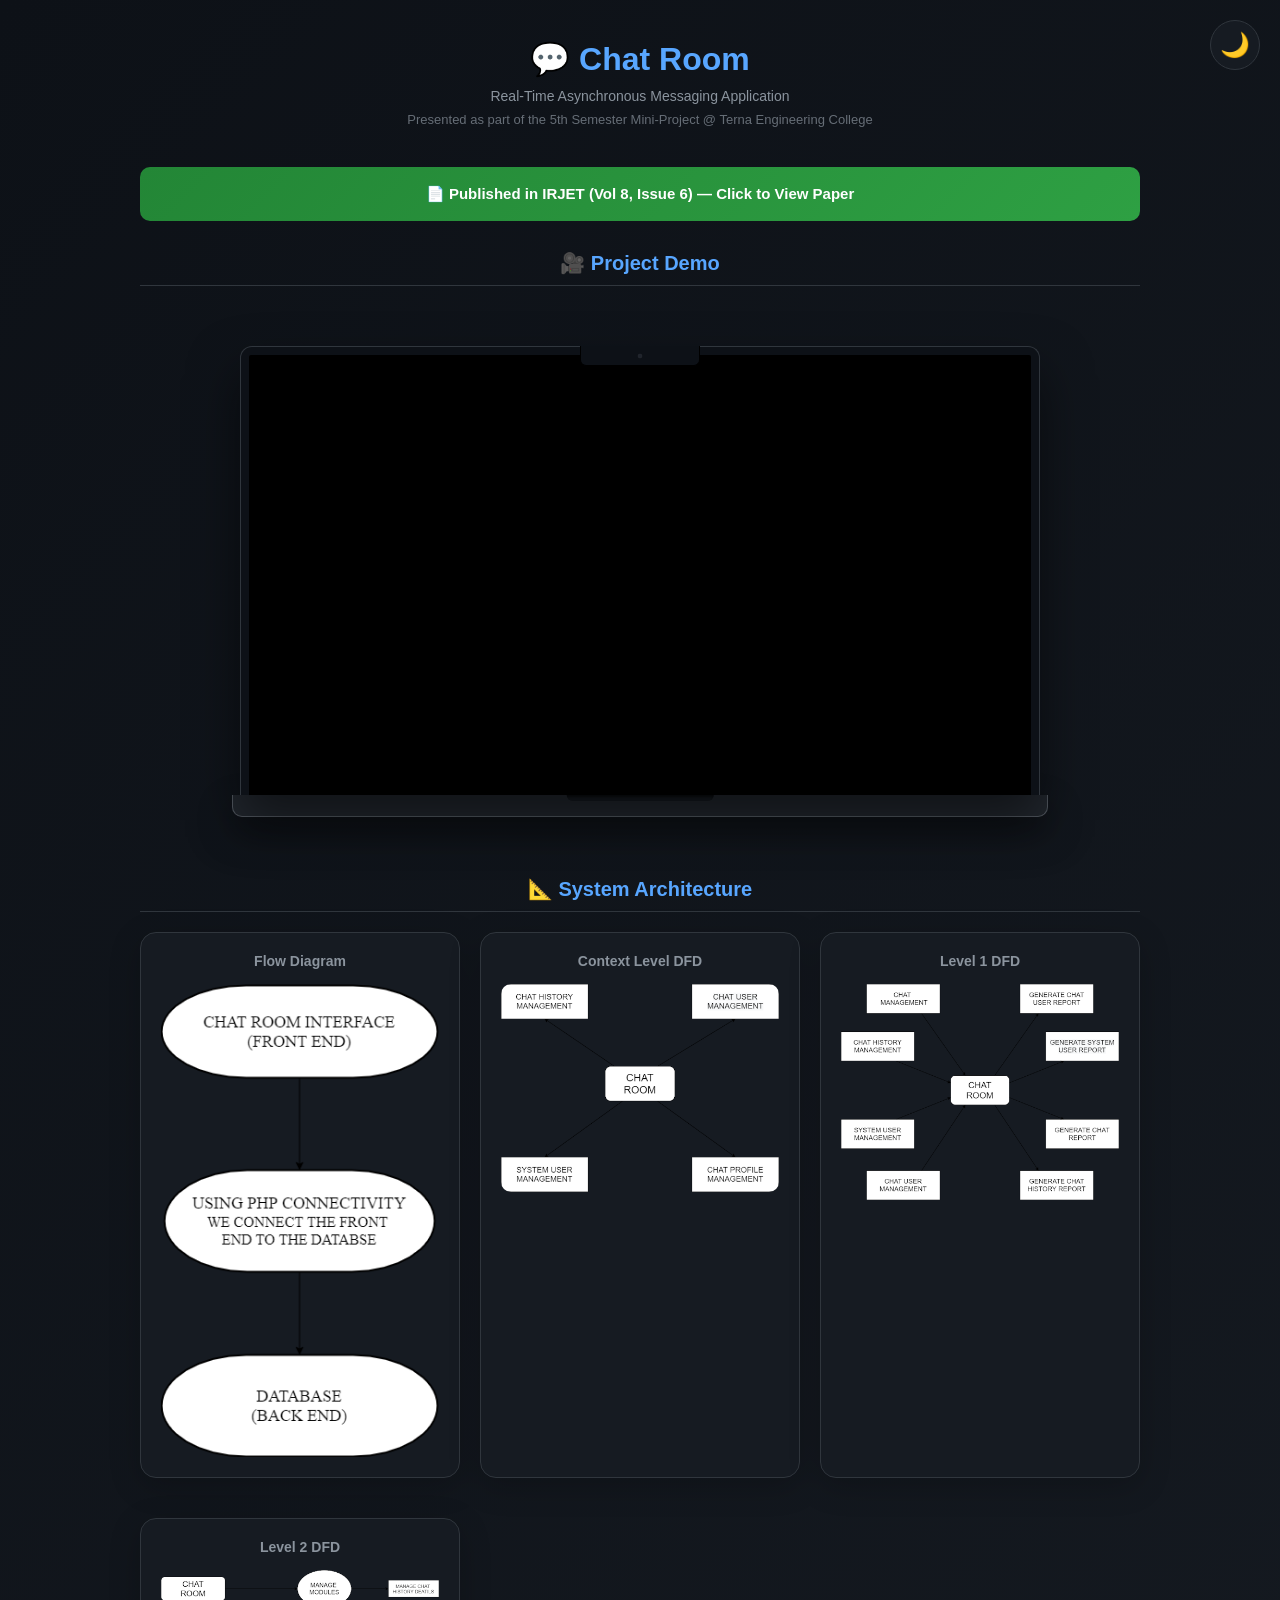
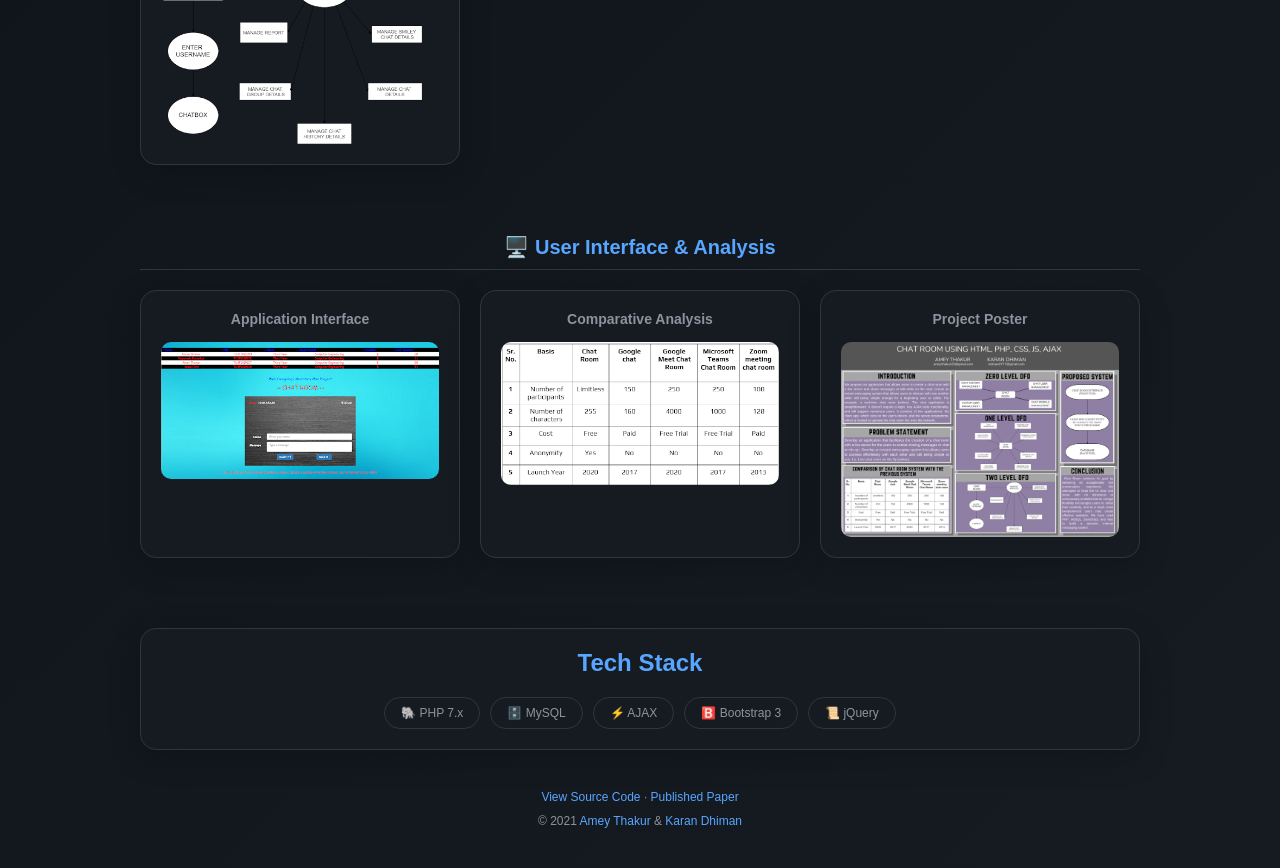
==== commit 10d70b16: "Chat-Room" ====
--- a/index.html
+++ b/index.html
@@ -491,7 +491,7 @@
             background: #000;
             border-radius: 2px 2px 0 0;
             overflow: hidden;
-            box-shadow: inset 0 0 20px rgba(0, 0, 0, 0.5);
+            /* box-shadow: inset 0 0 20px rgba(0, 0, 0, 0.5); Removed to fix button visibility */
         }
 
         .macbook .viewport iframe {
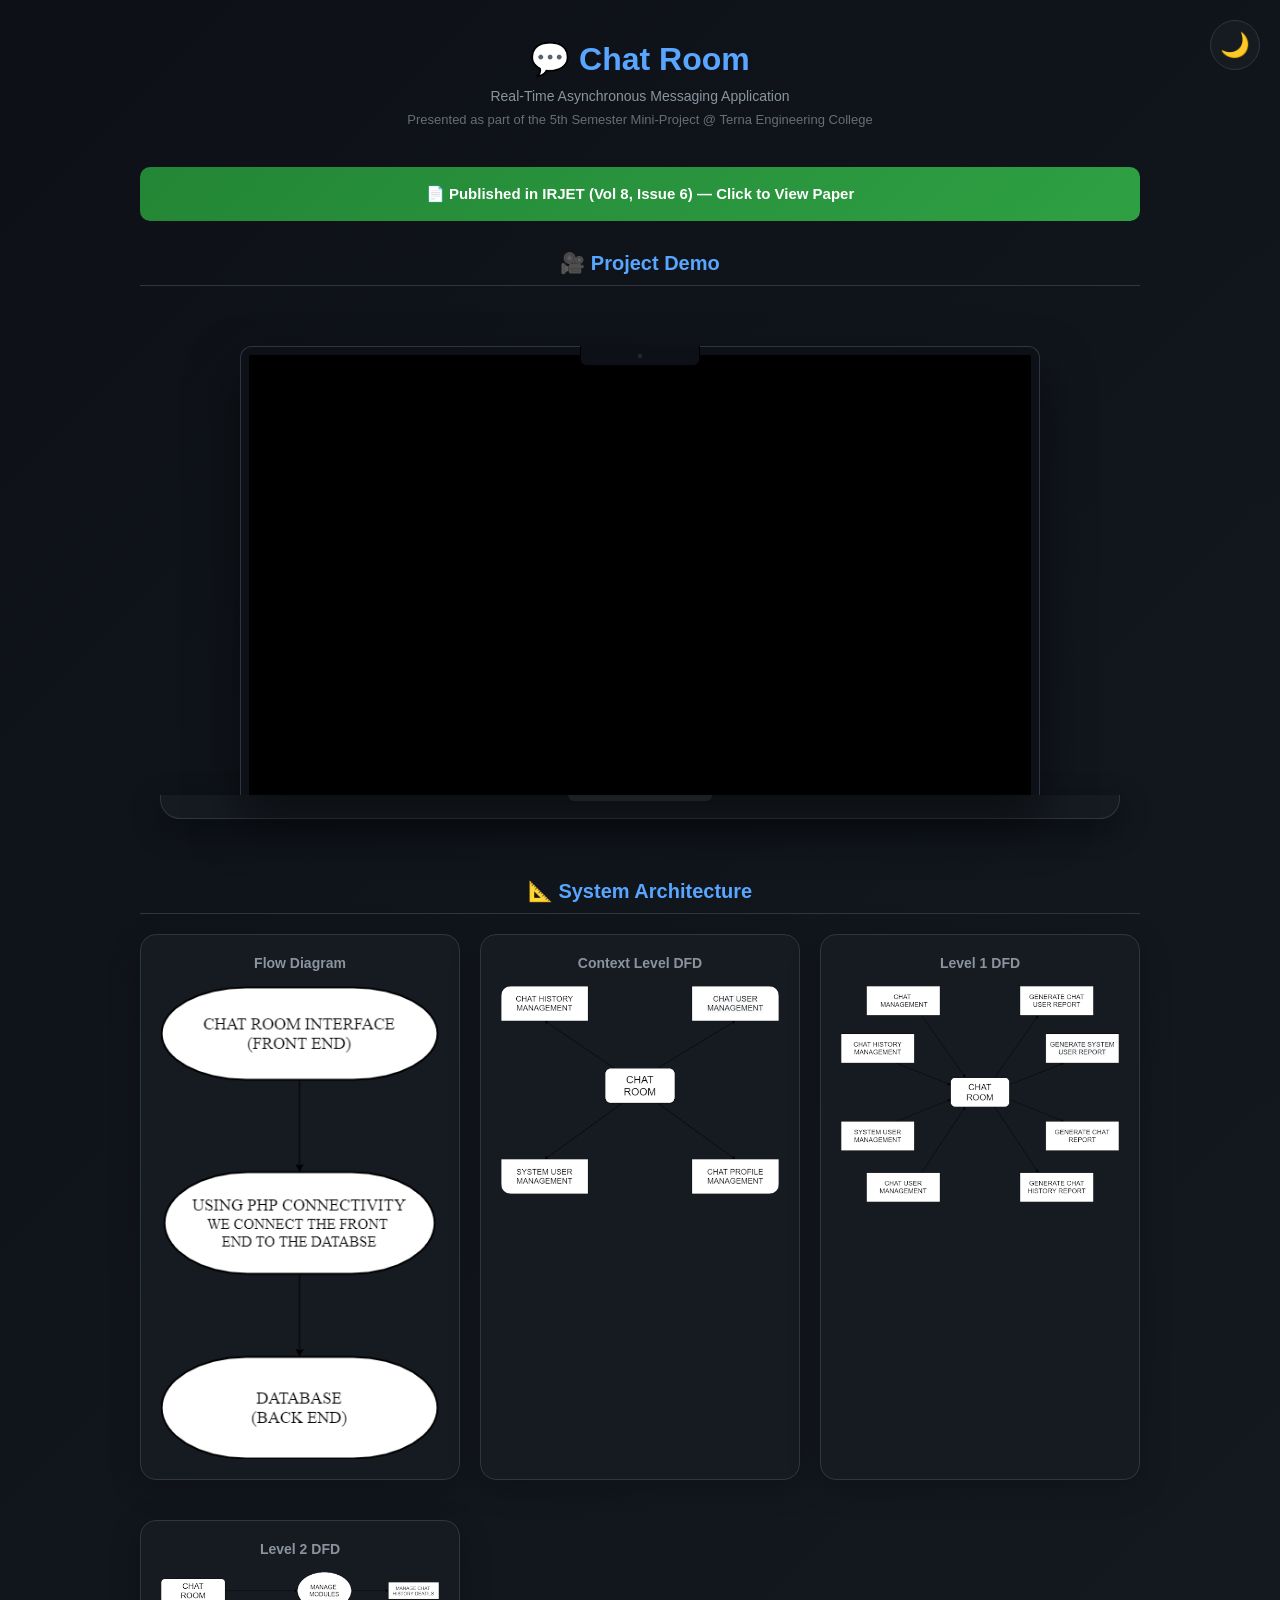
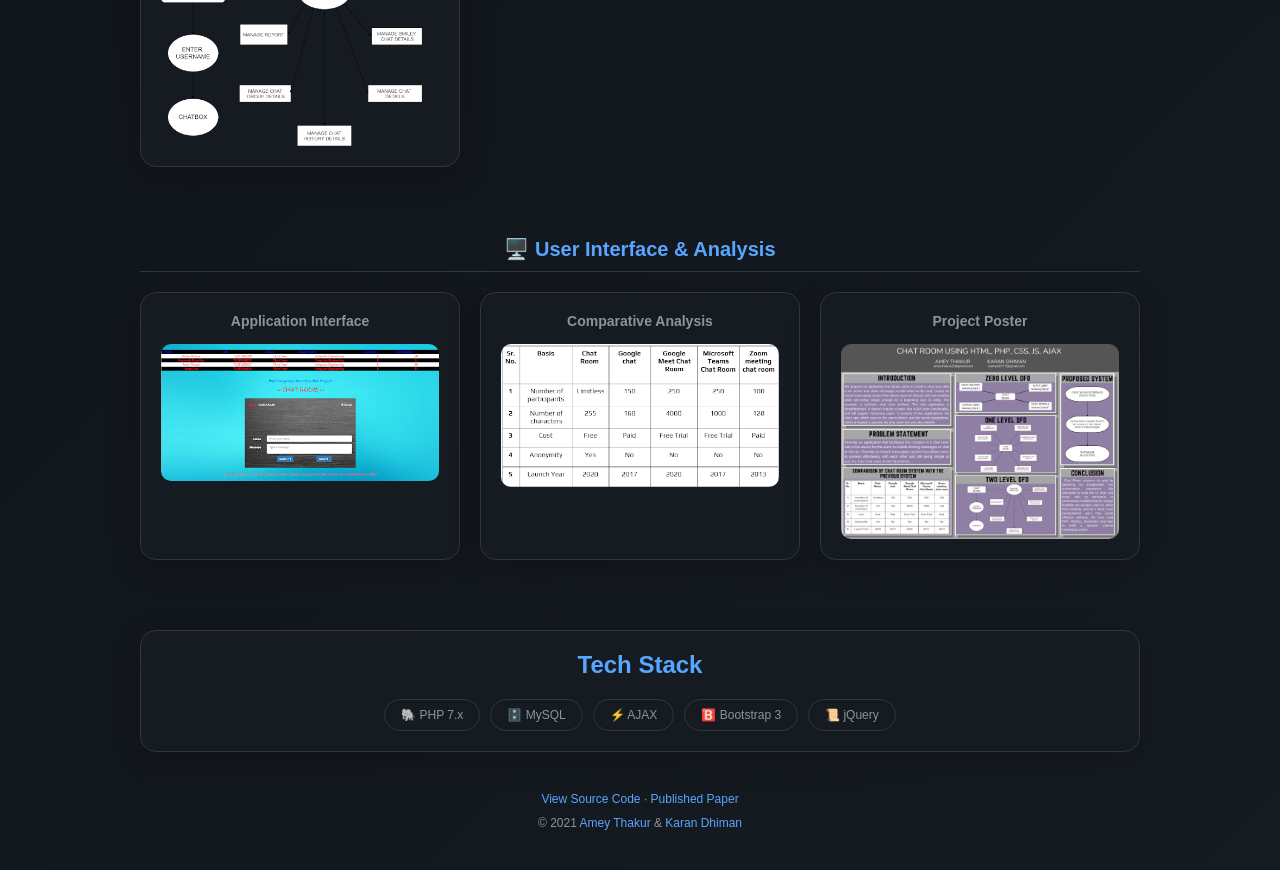
==== commit 13c88a3e: "Chat-Room" ====
--- a/index.html
+++ b/index.html
@@ -530,38 +530,33 @@
         }
 
         .macbook .base {
-            background: #21262d;
-            /* Lighter for visibility */
-            height: 22px;
-            /* Taller */
-            width: 102%;
-            /* Slight overhang */
-            margin-left: -1%;
-            border-radius: 0 0 10px 10px;
-            /* Rounded bottom */
+            background: #161b22;
+            /* Restoring reference color */
+            height: 24px;
+            width: 120%;
+            margin-left: -10%;
+            border-radius: 0 0 20px 20px;
             position: relative;
             z-index: 9;
-            border: 1px solid #50565e;
-            /* Distinct border */
+            border: 1px solid #30363d;
             border-top: none;
-            box-shadow: 0 15px 35px rgba(0, 0, 0, 0.4);
-        }
-
-        /* Groove */
-        .macbook .base::before {
+            box-shadow: 0 10px 30px rgba(0, 0, 0, 0.4);
+        }
+
+        .macbook .base::after {
+            /* Notch indentation on base */
             content: '';
             position: absolute;
             top: 0;
             left: 50%;
             transform: translateX(-50%);
-            width: 18%;
+            width: 15%;
             height: 6px;
-            background: #161b22;
-            border-radius: 0 0 6px 6px;
-            box-shadow: inset 0 2px 3px rgba(0, 0, 0, 0.6);
-        }
-
-        .macbook .base::after {
+            background: #30363d;
+            border-radius: 0 0 8px 8px;
+        }
+
+        .macbook .base::before {
             display: none;
         }
 
